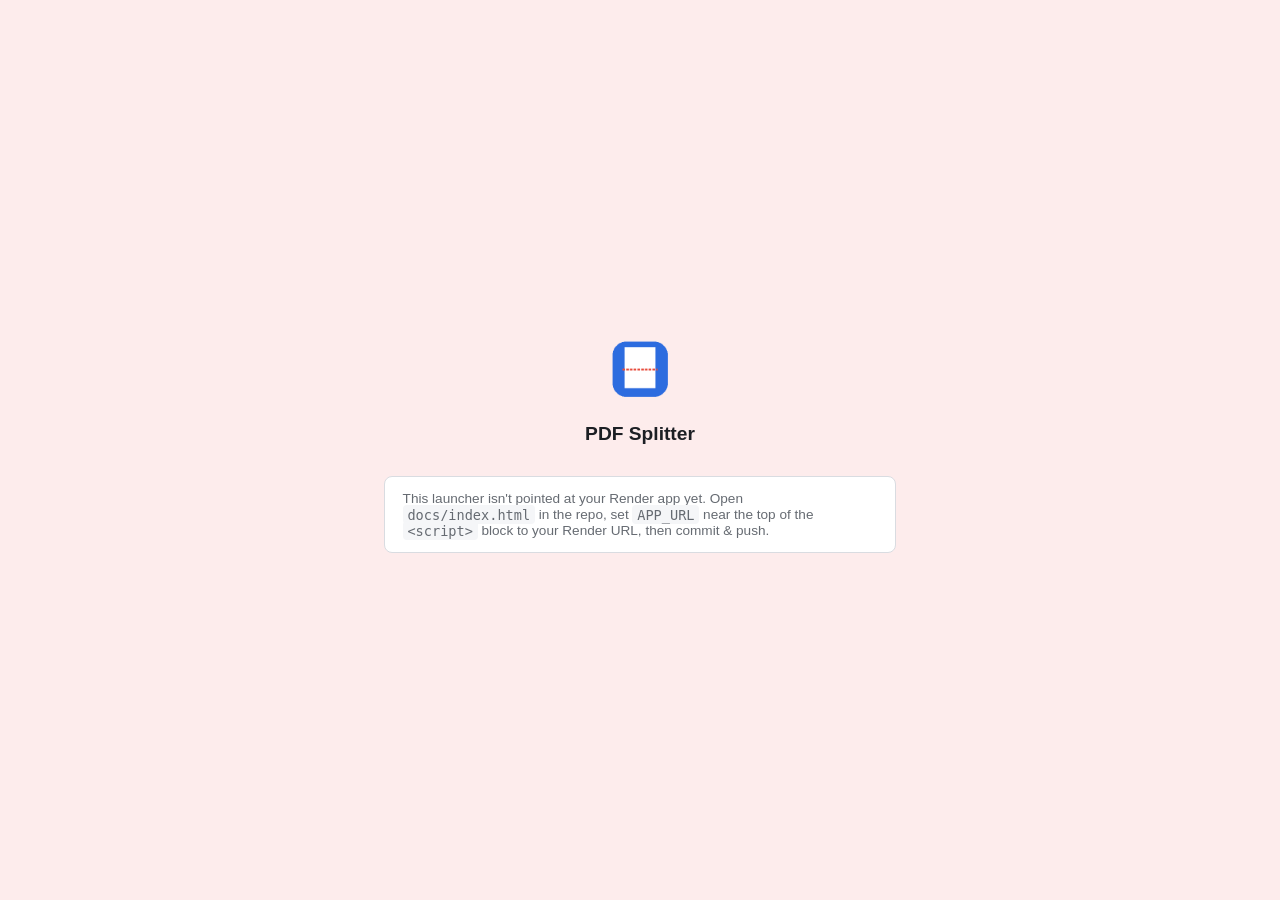
==== docs/index.html @ 9cd0e840 "Add Render/Docker deploy setup, PWA launcher, and connection-status UI" ====
<!doctype html>
<html lang="en">
<head>
<meta charset="utf-8">
<meta name="viewport" content="width=device-width, initial-scale=1, viewport-fit=cover">
<title>PDF Splitter</title>

<link rel="manifest" href="manifest.json">
<link rel="apple-touch-icon" href="icons/apple-touch-icon.png">
<meta name="theme-color" content="#2d6cdf">

<!-- iOS: makes "Add to Home Screen" open standalone (no Safari chrome) -->
<meta name="apple-mobile-web-app-capable" content="yes">
<meta name="apple-mobile-web-app-status-bar-style" content="black-translucent">
<meta name="apple-mobile-web-app-title" content="PDF Splitter">

<style>
  :root {
    --accent: #2d6cdf;
    --bg: #f5f6f8;
    --text: #1c1f24;
    --text-muted: #666b72;
    --border: #d9dce1;
    --danger: #dc2626;
    --danger-bg: #fdecec;
    --ok: #16a34a;
    --ok-bg: #eafaf0;
  }
  * { box-sizing: border-box; }
  html, body {
    height: 100%;
    margin: 0;
  }
  body {
    display: flex;
    flex-direction: column;
    align-items: center;
    justify-content: center;
    gap: 1.1rem;
    padding: 2rem 1.5rem;
    font-family: -apple-system, "Segoe UI", Roboto, sans-serif;
    background: var(--bg);
    color: var(--text);
    text-align: center;
    transition: background 0.3s ease;
  }
  body.state-blocked { background: var(--danger-bg); }
  body.state-ready { background: var(--ok-bg); }

  .icon {
    width: 72px;
    height: 72px;
  }
  h1 {
    font-size: 1.2rem;
    margin: 0;
  }

  .status-card {
    display: flex;
    flex-direction: column;
    align-items: center;
    gap: 0.6rem;
    max-width: 26rem;
    width: 100%;
    padding: 1.25rem 1.5rem;
    border-radius: 12px;
    border: 2px solid var(--border);
    background: white;
  }
  .state-blocked .status-card {
    border-color: var(--danger);
    box-shadow: 0 0 0 3px rgba(220, 38, 38, 0.15);
  }
  .state-ready .status-card {
    border-color: var(--ok);
    box-shadow: 0 0 0 3px rgba(22, 163, 74, 0.15);
  }

  .badge {
    display: inline-flex;
    align-items: center;
    gap: 0.4rem;
    font-weight: 800;
    font-size: 0.85rem;
    letter-spacing: 0.04em;
    text-transform: uppercase;
    padding: 0.3rem 0.7rem;
    border-radius: 999px;
    color: white;
    background: var(--danger);
  }
  .state-ready .badge { background: var(--ok); }

  .badge .dot {
    width: 8px;
    height: 8px;
    border-radius: 50%;
    background: white;
    animation: pulse 0.9s ease-in-out infinite;
  }
  .state-ready .badge .dot { animation: none; }
  @keyframes pulse {
    0%, 100% { opacity: 1; }
    50% { opacity: 0.2; }
  }

  .status-text {
    font-size: 0.95rem;
    color: var(--text);
    font-weight: 600;
  }
  .status-sub {
    font-size: 0.82rem;
    color: var(--text-muted);
  }

  .spinner {
    width: 28px;
    height: 28px;
    border-radius: 50%;
    border: 4px solid var(--border);
    border-top-color: var(--danger);
    animation: spin 0.8s linear infinite;
  }
  @keyframes spin {
    to { transform: rotate(360deg); }
  }

  .hidden { display: none !important; }

  .manual-link {
    margin-top: 0.4rem;
    display: inline-block;
    color: var(--danger);
    border: 1.5px solid var(--danger);
    border-radius: 6px;
    padding: 0.4rem 0.8rem;
    font-size: 0.82rem;
    font-weight: 600;
    text-decoration: none;
  }
  .manual-link:hover { background: var(--danger-bg); }

  .setup-note {
    max-width: 32rem;
    font-size: 0.85rem;
    color: var(--text-muted);
    background: white;
    border: 1px solid var(--border);
    border-radius: 8px;
    padding: 0.9rem 1.1rem;
    text-align: left;
  }
  .setup-note code {
    background: var(--bg);
    padding: 0.1rem 0.3rem;
    border-radius: 4px;
  }
</style>
</head>
<body id="body" class="state-blocked">
  <img class="icon" src="icons/icon-192.png" alt="">
  <h1>PDF Splitter</h1>

  <div id="app-configured">
    <div class="status-card">
      <span class="badge" id="badge">
        <span class="dot"></span>
        <span id="badge-text">Not ready</span>
      </span>
      <div class="spinner" id="spinner"></div>
      <p class="status-text" id="status">Connecting…</p>
      <p class="status-sub" id="status-sub">Do not try to use the app yet — it will not respond.</p>
      <a class="manual-link hidden" id="manual-link" href="#">Force open anyway (will likely fail)</a>
    </div>
  </div>

  <div id="not-configured" class="hidden">
    <p class="setup-note">
      This launcher isn't pointed at your Render app yet. Open
      <code>docs/index.html</code> in the repo, set <code>APP_URL</code>
      near the top of the <code>&lt;script&gt;</code> block to your Render
      URL, then commit &amp; push.
    </p>
  </div>

<script>
(() => {
  // --- EDIT THIS after you deploy to Render -------------------------------
  // Example: "https://pdf-splitter-abcd.onrender.com"
  const APP_URL = "REPLACE_WITH_RENDER_URL";
  // -------------------------------------------------------------------------

  const bodyEl = document.getElementById("body");
  const configuredEl = document.getElementById("app-configured");
  const notConfiguredEl = document.getElementById("not-configured");
  const badgeEl = document.getElementById("badge");
  const badgeTextEl = document.getElementById("badge-text");
  const statusEl = document.getElementById("status");
  const statusSubEl = document.getElementById("status-sub");
  const spinnerEl = document.getElementById("spinner");
  const manualLinkEl = document.getElementById("manual-link");

  if (!APP_URL || APP_URL.startsWith("REPLACE_WITH")) {
    configuredEl.classList.add("hidden");
    notConfiguredEl.classList.remove("hidden");
    return;
  }

  const healthUrl = APP_URL.replace(/\/$/, "") + "/health";
  manualLinkEl.href = APP_URL;

  const TOTAL_TIMEOUT_MS = 3 * 60 * 1000; // give up prompting after 3 min
  const PER_ATTEMPT_TIMEOUT_MS = 20 * 1000;
  const RETRY_DELAY_MS = 1500;
  const MANUAL_LINK_DELAY_MS = 8 * 1000; // don't offer the escape hatch instantly

  const startedAt = Date.now();

  function fetchWithTimeout(url, ms) {
    const controller = new AbortController();
    const timer = setTimeout(() => controller.abort(), ms);
    return fetch(url, { cache: "no-store", signal: controller.signal })
      .finally(() => clearTimeout(timer));
  }

  function sleep(ms) {
    return new Promise((resolve) => setTimeout(resolve, ms));
  }

  function setReady() {
    bodyEl.className = "state-ready";
    spinnerEl.classList.add("hidden");
    badgeTextEl.textContent = "Ready";
    statusEl.textContent = "Ready! Opening app…";
    statusSubEl.textContent = "";
  }

  function setBlocked(statusText, subText, elapsedSec) {
    bodyEl.className = "state-blocked";
    badgeTextEl.textContent = elapsedSec > 20 ? "Still not ready" : "Not ready";
    statusEl.textContent = statusText;
    statusSubEl.textContent = subText;
  }

  async function waitForServer() {
    while (true) {
      const elapsedSec = Math.round((Date.now() - startedAt) / 1000);

      if (elapsedSec * 1000 > MANUAL_LINK_DELAY_MS) {
        manualLinkEl.classList.remove("hidden");
      }

      if (Date.now() - startedAt > TOTAL_TIMEOUT_MS) {
        spinnerEl.classList.add("hidden");
        setBlocked(
          "Still not responding after a few minutes.",
          "The server may be down — do not expect actions to work. Check the Render dashboard, or try again later.",
          elapsedSec
        );
        return;
      }

      setBlocked(
        elapsedSec < 3 ? "Connecting…" : "Server is waking up — not ready yet.",
        elapsedSec < 3
          ? "Do not try to use the app yet — it will not respond."
          : `~${elapsedSec}s so far — can take up to a minute if it's been idle. Anything you try right now will fail.`,
        elapsedSec
      );

      try {
        const res = await fetchWithTimeout(healthUrl, PER_ATTEMPT_TIMEOUT_MS);
        if (res.ok) {
          setReady();
          await sleep(300);
          window.location.replace(APP_URL);
          return;
        }
        // Non-OK (e.g. a transient 502 while it finishes booting): retry.
      } catch (e) {
        // Timeout or network error: keep retrying, it's likely still booting.
      }

      await sleep(RETRY_DELAY_MS);
    }
  }

  waitForServer();
})();
</script>
</body>
</html>
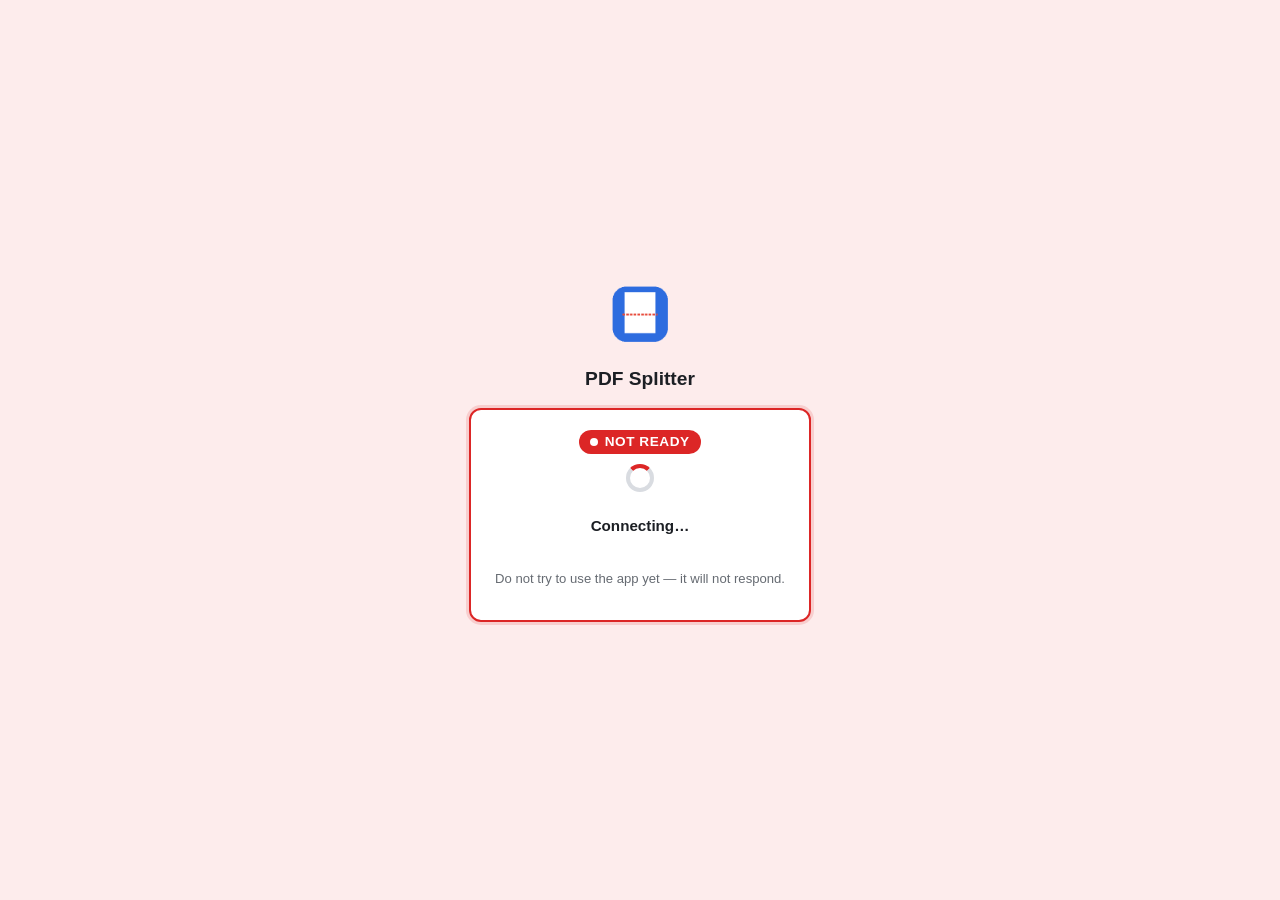
==== commit 0356149e: "Point launcher at deployed Render URL" ====
--- a/docs/index.html
+++ b/docs/index.html
@@ -189,7 +189,7 @@
 (() => {
   // --- EDIT THIS after you deploy to Render -------------------------------
   // Example: "https://pdf-splitter-abcd.onrender.com"
-  const APP_URL = "REPLACE_WITH_RENDER_URL";
+  const APP_URL = "https://pdf-splitter-pwa.onrender.com";
   // -------------------------------------------------------------------------
 
   const bodyEl = document.getElementById("body");
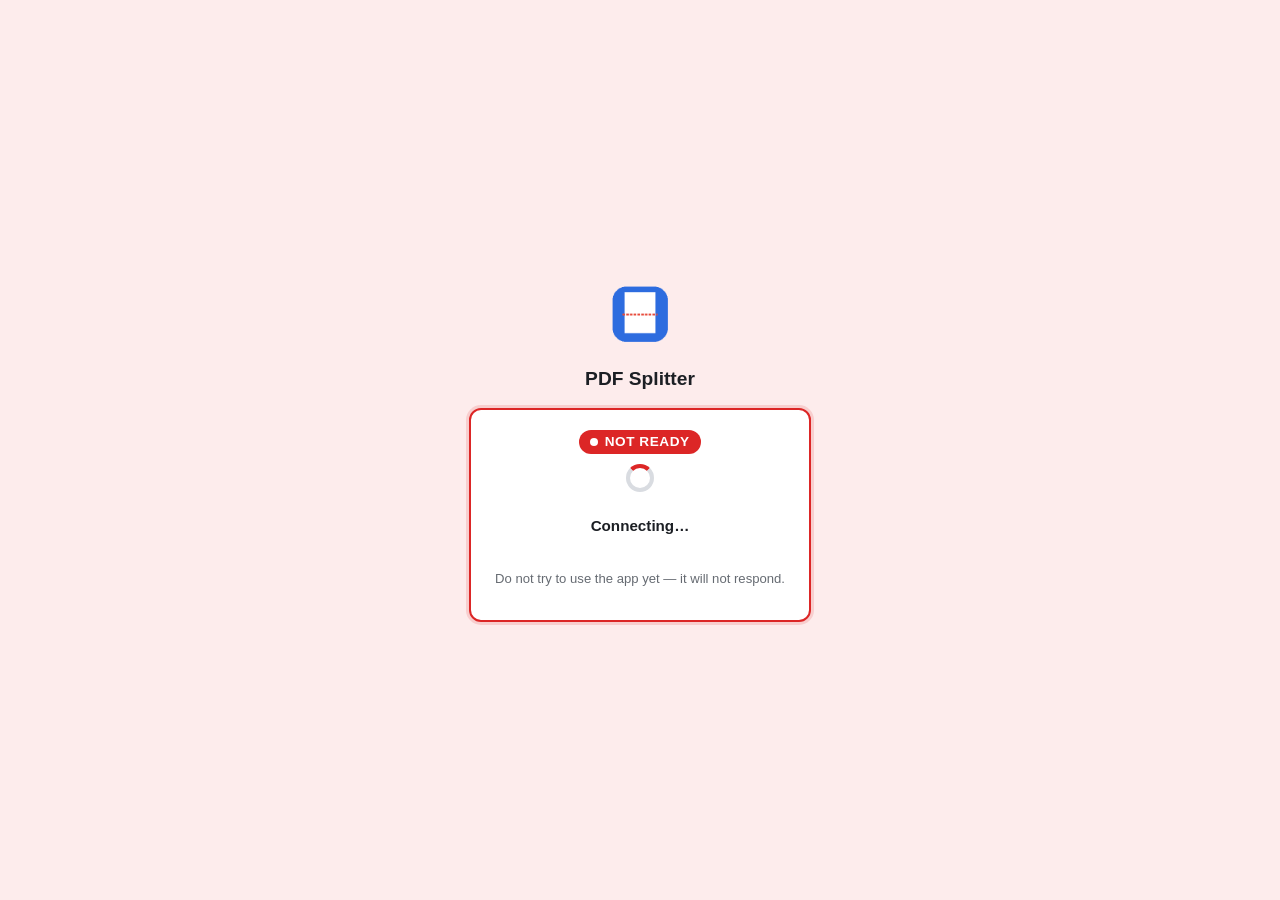
==== commit 3c3ea520: "Launcher: hold on green Ready state instead of auto-redirecting" ====
--- a/docs/index.html
+++ b/docs/index.html
@@ -142,6 +142,19 @@
   }
   .manual-link:hover { background: var(--danger-bg); }
 
+  .continue-link {
+    margin-top: 0.2rem;
+    display: inline-block;
+    color: white;
+    background: var(--ok);
+    border-radius: 8px;
+    padding: 0.65rem 1.3rem;
+    font-size: 0.95rem;
+    font-weight: 700;
+    text-decoration: none;
+  }
+  .continue-link:hover { opacity: 0.9; }
+
   .setup-note {
     max-width: 32rem;
     font-size: 0.85rem;
@@ -173,6 +186,7 @@
       <p class="status-text" id="status">Connecting…</p>
       <p class="status-sub" id="status-sub">Do not try to use the app yet — it will not respond.</p>
       <a class="manual-link hidden" id="manual-link" href="#">Force open anyway (will likely fail)</a>
+      <a class="continue-link hidden" id="continue-link" href="#">Continue to PDF Splitter &rarr;</a>
     </div>
   </div>
 
@@ -201,6 +215,7 @@
   const statusSubEl = document.getElementById("status-sub");
   const spinnerEl = document.getElementById("spinner");
   const manualLinkEl = document.getElementById("manual-link");
+  const continueLinkEl = document.getElementById("continue-link");
 
   if (!APP_URL || APP_URL.startsWith("REPLACE_WITH")) {
     configuredEl.classList.add("hidden");
@@ -210,6 +225,7 @@
 
   const healthUrl = APP_URL.replace(/\/$/, "") + "/health";
   manualLinkEl.href = APP_URL;
+  continueLinkEl.href = APP_URL;
 
   const TOTAL_TIMEOUT_MS = 3 * 60 * 1000; // give up prompting after 3 min
   const PER_ATTEMPT_TIMEOUT_MS = 20 * 1000;
@@ -229,12 +245,17 @@
     return new Promise((resolve) => setTimeout(resolve, ms));
   }
 
+  // Stays on screen until you tap through — it never auto-navigates, so
+  // this green state is always visible long enough to actually see it
+  // (and so "Add to Home Screen" can never accidentally bookmark past it).
   function setReady() {
     bodyEl.className = "state-ready";
     spinnerEl.classList.add("hidden");
+    manualLinkEl.classList.add("hidden");
     badgeTextEl.textContent = "Ready";
-    statusEl.textContent = "Ready! Opening app…";
-    statusSubEl.textContent = "";
+    statusEl.textContent = "Server is awake and ready.";
+    statusSubEl.textContent = "Tap below to open the app.";
+    continueLinkEl.classList.remove("hidden");
   }
 
   function setBlocked(statusText, subText, elapsedSec) {
@@ -274,9 +295,7 @@
         const res = await fetchWithTimeout(healthUrl, PER_ATTEMPT_TIMEOUT_MS);
         if (res.ok) {
           setReady();
-          await sleep(300);
-          window.location.replace(APP_URL);
-          return;
+          return; // stop polling; wait for the user to tap "Continue"
         }
         // Non-OK (e.g. a transient 502 while it finishes booting): retry.
       } catch (e) {
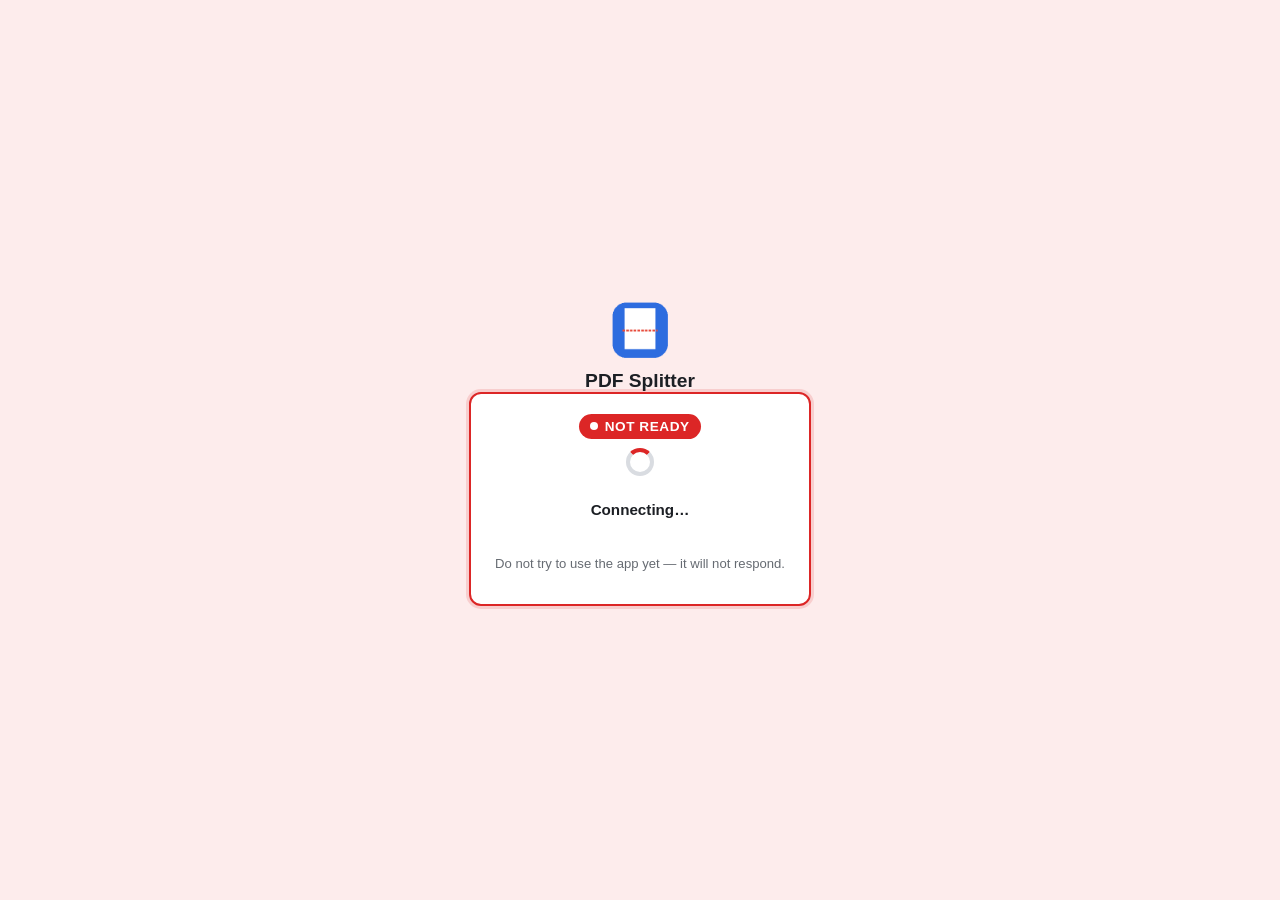
==== commit f8eb700a: "Launcher: embed app in iframe to stay inside the standalone PWA shell" ====
--- a/docs/index.html
+++ b/docs/index.html
@@ -170,34 +170,68 @@
     padding: 0.1rem 0.3rem;
     border-radius: 4px;
   }
+
+  /* Once open, the app fills the whole standalone shell — the top-level
+     page never navigates away from this github.io origin, so iOS never
+     kicks you out into Safari's chrome. */
+  #app-frame {
+    display: none;
+    position: fixed;
+    inset: 0;
+    width: 100%;
+    height: 100%;
+    border: 0;
+    background: white;
+  }
+  #app-frame:not(.hidden) { display: block; }
+
+  #open-elsewhere {
+    display: none;
+    position: fixed;
+    top: max(0.6rem, env(safe-area-inset-top));
+    right: 0.6rem;
+    z-index: 20;
+    background: rgba(0, 0, 0, 0.55);
+    color: white;
+    font-size: 0.7rem;
+    padding: 0.35rem 0.6rem;
+    border-radius: 999px;
+    text-decoration: none;
+  }
+  #open-elsewhere:not(.hidden) { display: inline-block; }
 </style>
 </head>
 <body id="body" class="state-blocked">
-  <img class="icon" src="icons/icon-192.png" alt="">
-  <h1>PDF Splitter</h1>
-
-  <div id="app-configured">
-    <div class="status-card">
-      <span class="badge" id="badge">
-        <span class="dot"></span>
-        <span id="badge-text">Not ready</span>
-      </span>
-      <div class="spinner" id="spinner"></div>
-      <p class="status-text" id="status">Connecting…</p>
-      <p class="status-sub" id="status-sub">Do not try to use the app yet — it will not respond.</p>
-      <a class="manual-link hidden" id="manual-link" href="#">Force open anyway (will likely fail)</a>
-      <a class="continue-link hidden" id="continue-link" href="#">Continue to PDF Splitter &rarr;</a>
+  <div id="launcher-chrome">
+    <img class="icon" src="icons/icon-192.png" alt="">
+    <h1>PDF Splitter</h1>
+
+    <div id="app-configured">
+      <div class="status-card">
+        <span class="badge" id="badge">
+          <span class="dot"></span>
+          <span id="badge-text">Not ready</span>
+        </span>
+        <div class="spinner" id="spinner"></div>
+        <p class="status-text" id="status">Connecting…</p>
+        <p class="status-sub" id="status-sub">Do not try to use the app yet — it will not respond.</p>
+        <a class="manual-link hidden" id="manual-link" href="#">Force open anyway (will likely fail)</a>
+        <a class="continue-link hidden" id="continue-link" href="#">Continue to PDF Splitter &rarr;</a>
+      </div>
+    </div>
+
+    <div id="not-configured" class="hidden">
+      <p class="setup-note">
+        This launcher isn't pointed at your Render app yet. Open
+        <code>docs/index.html</code> in the repo, set <code>APP_URL</code>
+        near the top of the <code>&lt;script&gt;</code> block to your Render
+        URL, then commit &amp; push.
+      </p>
     </div>
   </div>
 
-  <div id="not-configured" class="hidden">
-    <p class="setup-note">
-      This launcher isn't pointed at your Render app yet. Open
-      <code>docs/index.html</code> in the repo, set <code>APP_URL</code>
-      near the top of the <code>&lt;script&gt;</code> block to your Render
-      URL, then commit &amp; push.
-    </p>
-  </div>
+  <iframe id="app-frame" class="hidden" title="PDF Splitter"></iframe>
+  <a id="open-elsewhere" class="hidden" href="#">Open in Safari instead &#8599;</a>
 
 <script>
 (() => {
@@ -216,6 +250,9 @@
   const spinnerEl = document.getElementById("spinner");
   const manualLinkEl = document.getElementById("manual-link");
   const continueLinkEl = document.getElementById("continue-link");
+  const launcherChromeEl = document.getElementById("launcher-chrome");
+  const appFrameEl = document.getElementById("app-frame");
+  const openElsewhereEl = document.getElementById("open-elsewhere");
 
   if (!APP_URL || APP_URL.startsWith("REPLACE_WITH")) {
     configuredEl.classList.add("hidden");
@@ -226,6 +263,27 @@
   const healthUrl = APP_URL.replace(/\/$/, "") + "/health";
   manualLinkEl.href = APP_URL;
   continueLinkEl.href = APP_URL;
+  openElsewhereEl.href = APP_URL;
+
+  // Embed the app in an iframe instead of navigating to it — navigating
+  // the top-level page to a different origin is what makes iOS kick a
+  // standalone home-screen app out into Safari's chrome. Staying on this
+  // github.io page (with the app inside it) keeps the standalone shell.
+  function openApp() {
+    launcherChromeEl.classList.add("hidden");
+    appFrameEl.src = APP_URL;
+    appFrameEl.classList.remove("hidden");
+    openElsewhereEl.classList.remove("hidden");
+  }
+
+  continueLinkEl.addEventListener("click", (e) => {
+    e.preventDefault();
+    openApp();
+  });
+  manualLinkEl.addEventListener("click", (e) => {
+    e.preventDefault();
+    openApp();
+  });
 
   const TOTAL_TIMEOUT_MS = 3 * 60 * 1000; // give up prompting after 3 min
   const PER_ATTEMPT_TIMEOUT_MS = 20 * 1000;
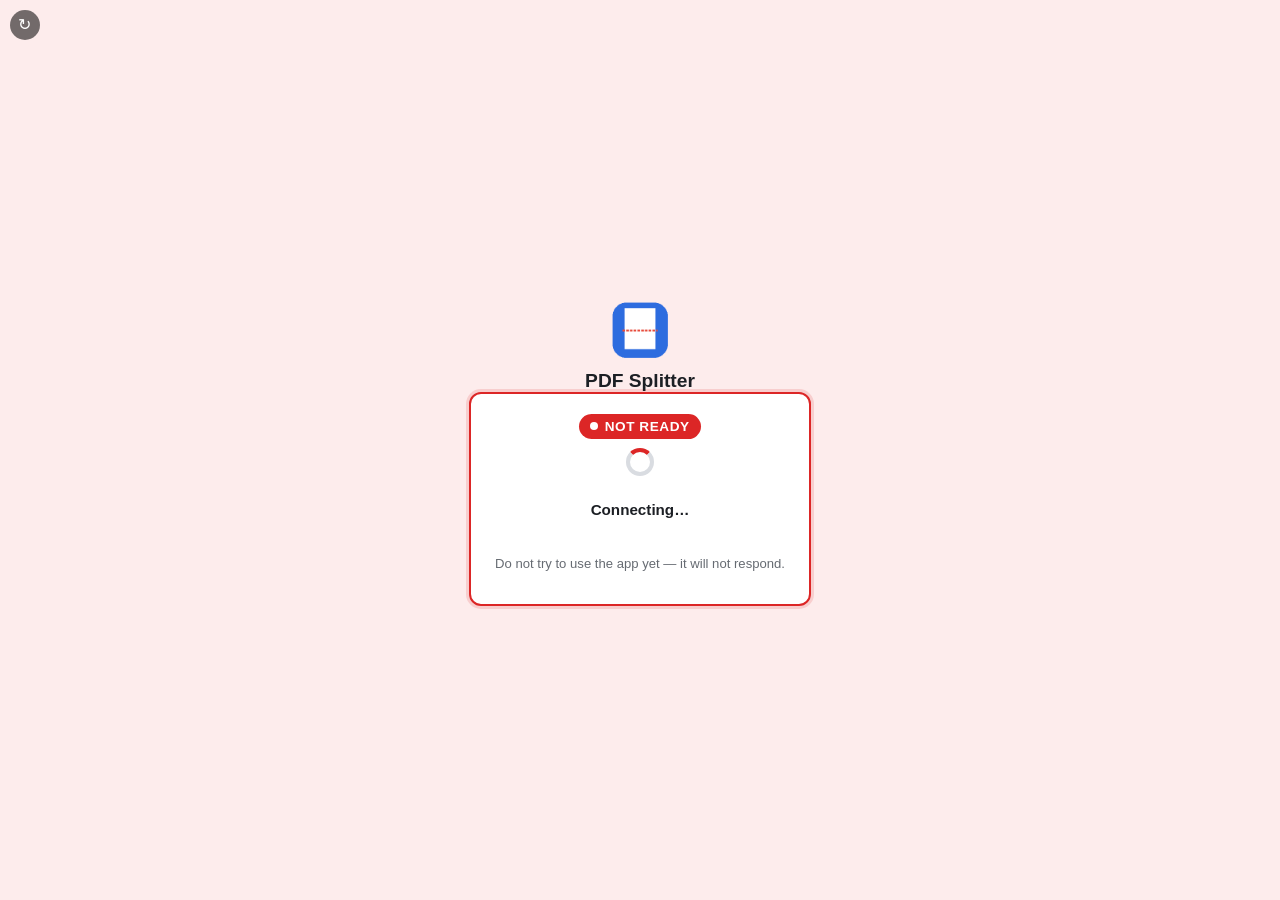
==== commit 615e0015: "Add always-visible cache-busting refresh button to launcher" ====
--- a/docs/index.html
+++ b/docs/index.html
@@ -199,6 +199,27 @@
     text-decoration: none;
   }
   #open-elsewhere:not(.hidden) { display: inline-block; }
+
+  /* Always-visible manual refresh — GitHub Pages' CDN caches this file for
+     up to 10 min, and there's no reload button at all once this is running
+     as a standalone home-screen app (no Safari chrome). Tapping this does
+     a cache-busted reload so you're never stuck looking at a stale build. */
+  #force-refresh {
+    display: inline-flex;
+    align-items: center;
+    justify-content: center;
+    position: fixed;
+    top: max(0.6rem, env(safe-area-inset-top));
+    left: 0.6rem;
+    z-index: 20;
+    width: 1.9rem;
+    height: 1.9rem;
+    background: rgba(0, 0, 0, 0.55);
+    color: white;
+    font-size: 1rem;
+    border-radius: 999px;
+    text-decoration: none;
+  }
 </style>
 </head>
 <body id="body" class="state-blocked">
@@ -232,6 +253,7 @@
 
   <iframe id="app-frame" class="hidden" title="PDF Splitter"></iframe>
   <a id="open-elsewhere" class="hidden" href="#">Open in Safari instead &#8599;</a>
+  <a id="force-refresh" href="#" title="Reload the latest version" aria-label="Reload the latest version">&#8635;</a>
 
 <script>
 (() => {
@@ -253,6 +275,19 @@
   const launcherChromeEl = document.getElementById("launcher-chrome");
   const appFrameEl = document.getElementById("app-frame");
   const openElsewhereEl = document.getElementById("open-elsewhere");
+  const forceRefreshEl = document.getElementById("force-refresh");
+
+  // A plain reload can still be answered from GitHub Pages' CDN cache
+  // (Cache-Control: max-age=600). Appending a unique query string makes
+  // this a "different" URL as far as caching is concerned, guaranteeing a
+  // real fetch of the latest deployed file — the PWA equivalent of a hard
+  // refresh, works the same on desktop, in Safari, or embedded standalone.
+  forceRefreshEl.addEventListener("click", (e) => {
+    e.preventDefault();
+    const url = new URL(window.location.href);
+    url.searchParams.set("_", Date.now().toString());
+    window.location.href = url.toString();
+  });
 
   if (!APP_URL || APP_URL.startsWith("REPLACE_WITH")) {
     configuredEl.classList.add("hidden");
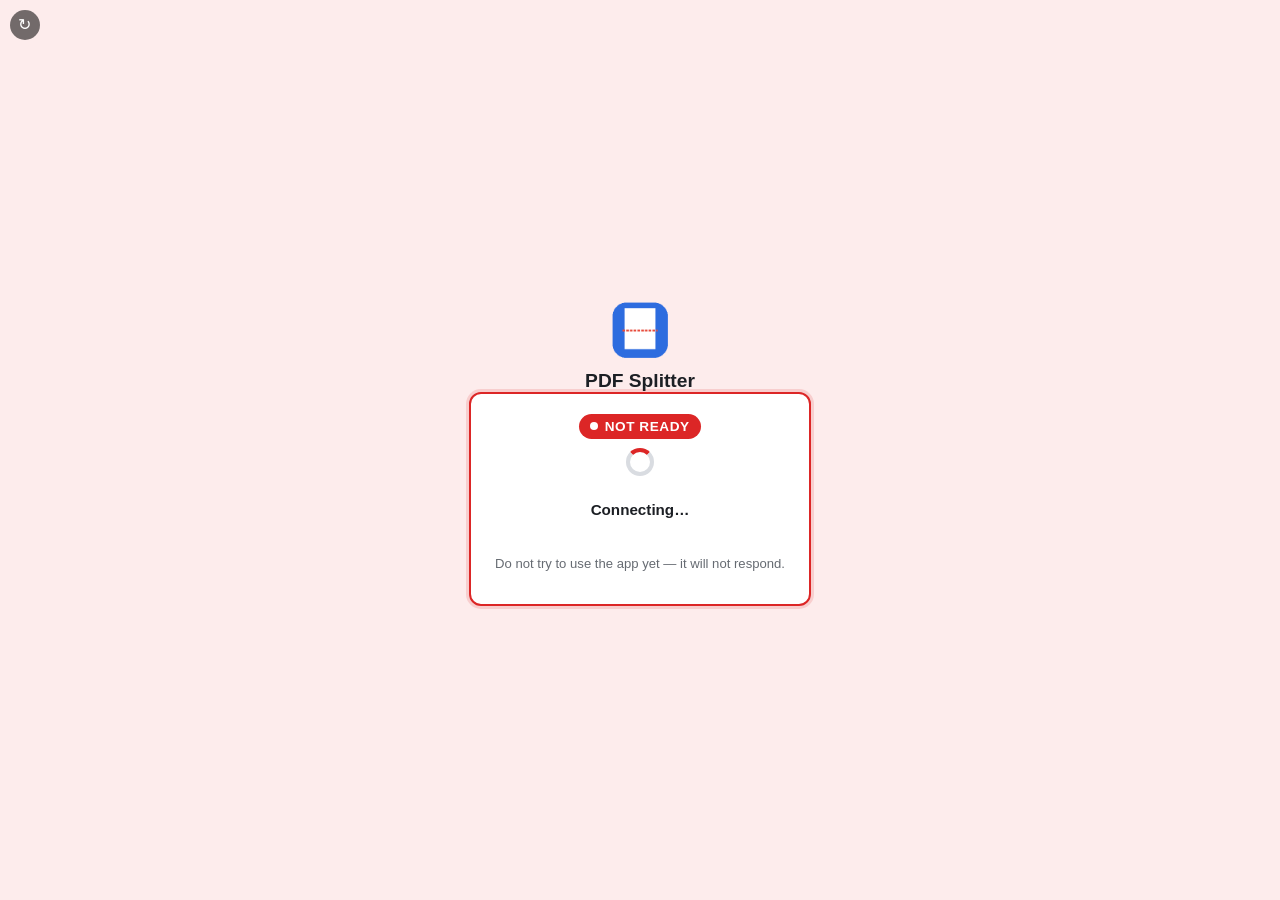
==== commit 9d84f3cc: "Surface the actual health-check failure reason on screen" ====
--- a/docs/index.html
+++ b/docs/index.html
@@ -359,6 +359,10 @@
   }
 
   async function waitForServer() {
+    // Shown on screen (no DevTools needed) so the exact failure reason is
+    // visible directly, not just "still waiting".
+    let lastErrorText = "";
+
     while (true) {
       const elapsedSec = Math.round((Date.now() - startedAt) / 1000);
 
@@ -370,7 +374,8 @@
         spinnerEl.classList.add("hidden");
         setBlocked(
           "Still not responding after a few minutes.",
-          "The server may be down — do not expect actions to work. Check the Render dashboard, or try again later.",
+          "The server may be down — do not expect actions to work. Check the Render dashboard, or try again later." +
+            (lastErrorText ? ` Last error: ${lastErrorText}` : ""),
           elapsedSec
         );
         return;
@@ -378,9 +383,10 @@
 
       setBlocked(
         elapsedSec < 3 ? "Connecting…" : "Server is waking up — not ready yet.",
-        elapsedSec < 3
+        (elapsedSec < 3
           ? "Do not try to use the app yet — it will not respond."
-          : `~${elapsedSec}s so far — can take up to a minute if it's been idle. Anything you try right now will fail.`,
+          : `~${elapsedSec}s so far — can take up to a minute if it's been idle. Anything you try right now will fail.`) +
+          (lastErrorText ? ` Last error: ${lastErrorText}` : ""),
         elapsedSec
       );
 
@@ -390,9 +396,12 @@
           setReady();
           return; // stop polling; wait for the user to tap "Continue"
         }
-        // Non-OK (e.g. a transient 502 while it finishes booting): retry.
+        lastErrorText = `server responded HTTP ${res.status}`;
       } catch (e) {
-        // Timeout or network error: keep retrying, it's likely still booting.
+        lastErrorText =
+          e && e.name === "AbortError"
+            ? `timed out after ${PER_ATTEMPT_TIMEOUT_MS / 1000}s waiting for a response`
+            : `${(e && e.name) || "Error"}: ${(e && e.message) || e}`;
       }
 
       await sleep(RETRY_DELAY_MS);
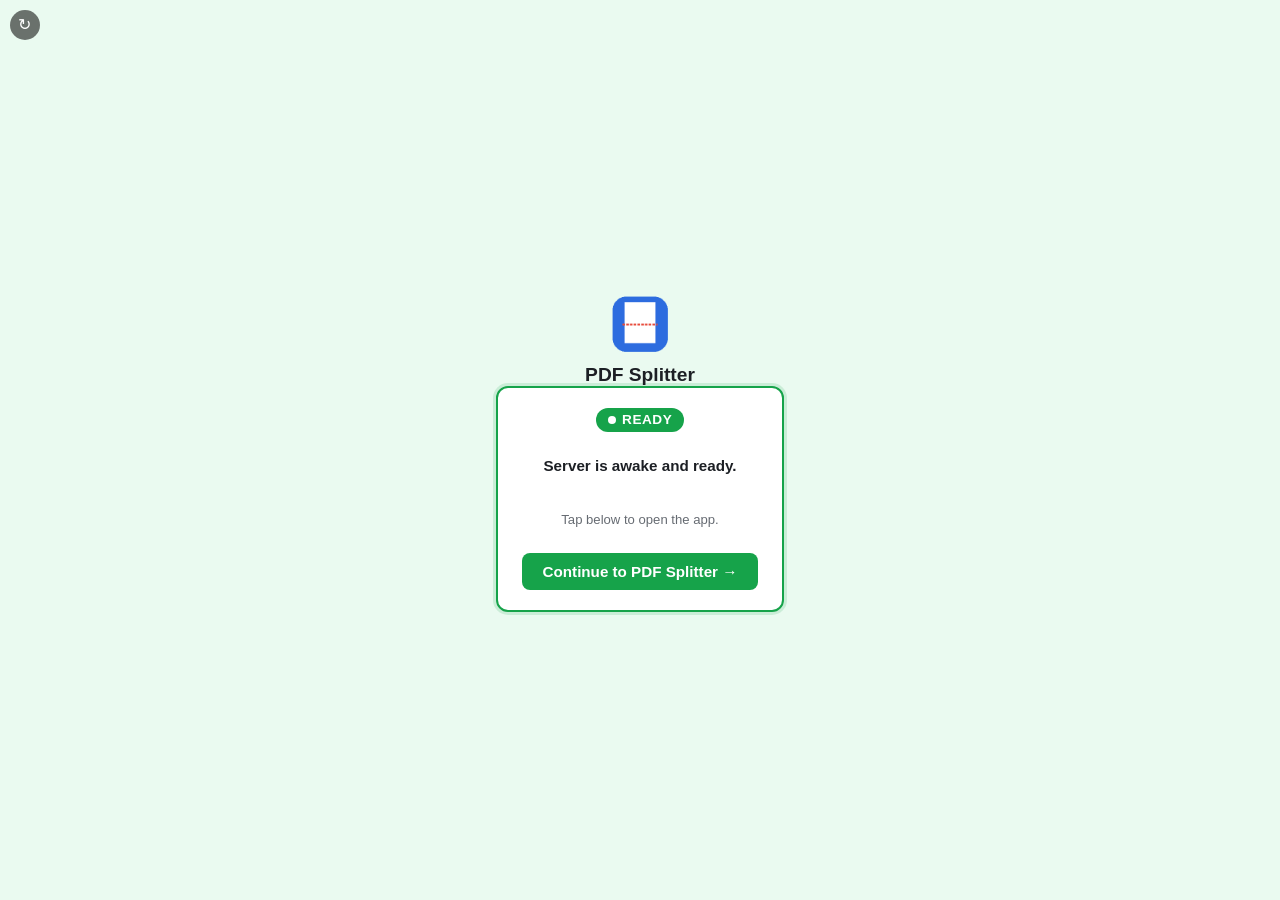
==== commit 59eab2be: "Health check: ping via hidden iframe instead of fetch() to dodge cross-origin request blocking" ====
--- a/docs/index.html
+++ b/docs/index.html
@@ -327,15 +327,49 @@
 
   const startedAt = Date.now();
 
-  function fetchWithTimeout(url, ms) {
-    const controller = new AbortController();
-    const timer = setTimeout(() => controller.abort(), ms);
-    return fetch(url, { cache: "no-store", signal: controller.signal })
-      .finally(() => clearTimeout(timer));
-  }
-
   function sleep(ms) {
     return new Promise((resolve) => setTimeout(resolve, ms));
+  }
+
+  // Ping via a hidden iframe instead of fetch(). fetch()/XHR to a
+  // cross-origin host is exactly what ad blockers, tracking-prevention
+  // features, and security extensions tend to intercept — while a plain
+  // page load (which is all an iframe navigation is) generally isn't,
+  // since that's core browser navigation rather than a scriptable API call.
+  // This is the same mechanism "Force open"/"Continue" already use
+  // successfully, just pointed at /health and hidden off-screen.
+  function pingViaIframe(url, ms) {
+    return new Promise((resolve, reject) => {
+      const probe = document.createElement("iframe");
+      probe.style.display = "none";
+      probe.setAttribute("aria-hidden", "true");
+      let settled = false;
+
+      const timer = setTimeout(() => {
+        if (settled) return;
+        settled = true;
+        probe.remove();
+        reject(new Error("timeout"));
+      }, ms);
+
+      probe.onload = () => {
+        if (settled) return;
+        settled = true;
+        clearTimeout(timer);
+        probe.remove();
+        resolve();
+      };
+      probe.onerror = () => {
+        if (settled) return;
+        settled = true;
+        clearTimeout(timer);
+        probe.remove();
+        reject(new Error("load error"));
+      };
+
+      document.body.appendChild(probe);
+      probe.src = url;
+    });
   }
 
   // Stays on screen until you tap through — it never auto-navigates, so
@@ -385,23 +419,20 @@
         elapsedSec < 3 ? "Connecting…" : "Server is waking up — not ready yet.",
         (elapsedSec < 3
           ? "Do not try to use the app yet — it will not respond."
-          : `~${elapsedSec}s so far — can take up to a minute if it's been idle. Anything you try right now will fail.`) +
+          : `~${elapsedSec}s so far — this app boots from Docker, so it can take up to ~2 minutes if it's been idle a while. Anything you try right now will fail.`) +
           (lastErrorText ? ` Last error: ${lastErrorText}` : ""),
         elapsedSec
       );
 
       try {
-        const res = await fetchWithTimeout(healthUrl, PER_ATTEMPT_TIMEOUT_MS);
-        if (res.ok) {
-          setReady();
-          return; // stop polling; wait for the user to tap "Continue"
-        }
-        lastErrorText = `server responded HTTP ${res.status}`;
+        await pingViaIframe(healthUrl, PER_ATTEMPT_TIMEOUT_MS);
+        setReady();
+        return; // stop polling; wait for the user to tap "Continue"
       } catch (e) {
         lastErrorText =
-          e && e.name === "AbortError"
+          e && e.message === "timeout"
             ? `timed out after ${PER_ATTEMPT_TIMEOUT_MS / 1000}s waiting for a response`
-            : `${(e && e.name) || "Error"}: ${(e && e.message) || e}`;
+            : `${(e && e.message) || e}`;
       }
 
       await sleep(RETRY_DELAY_MS);
